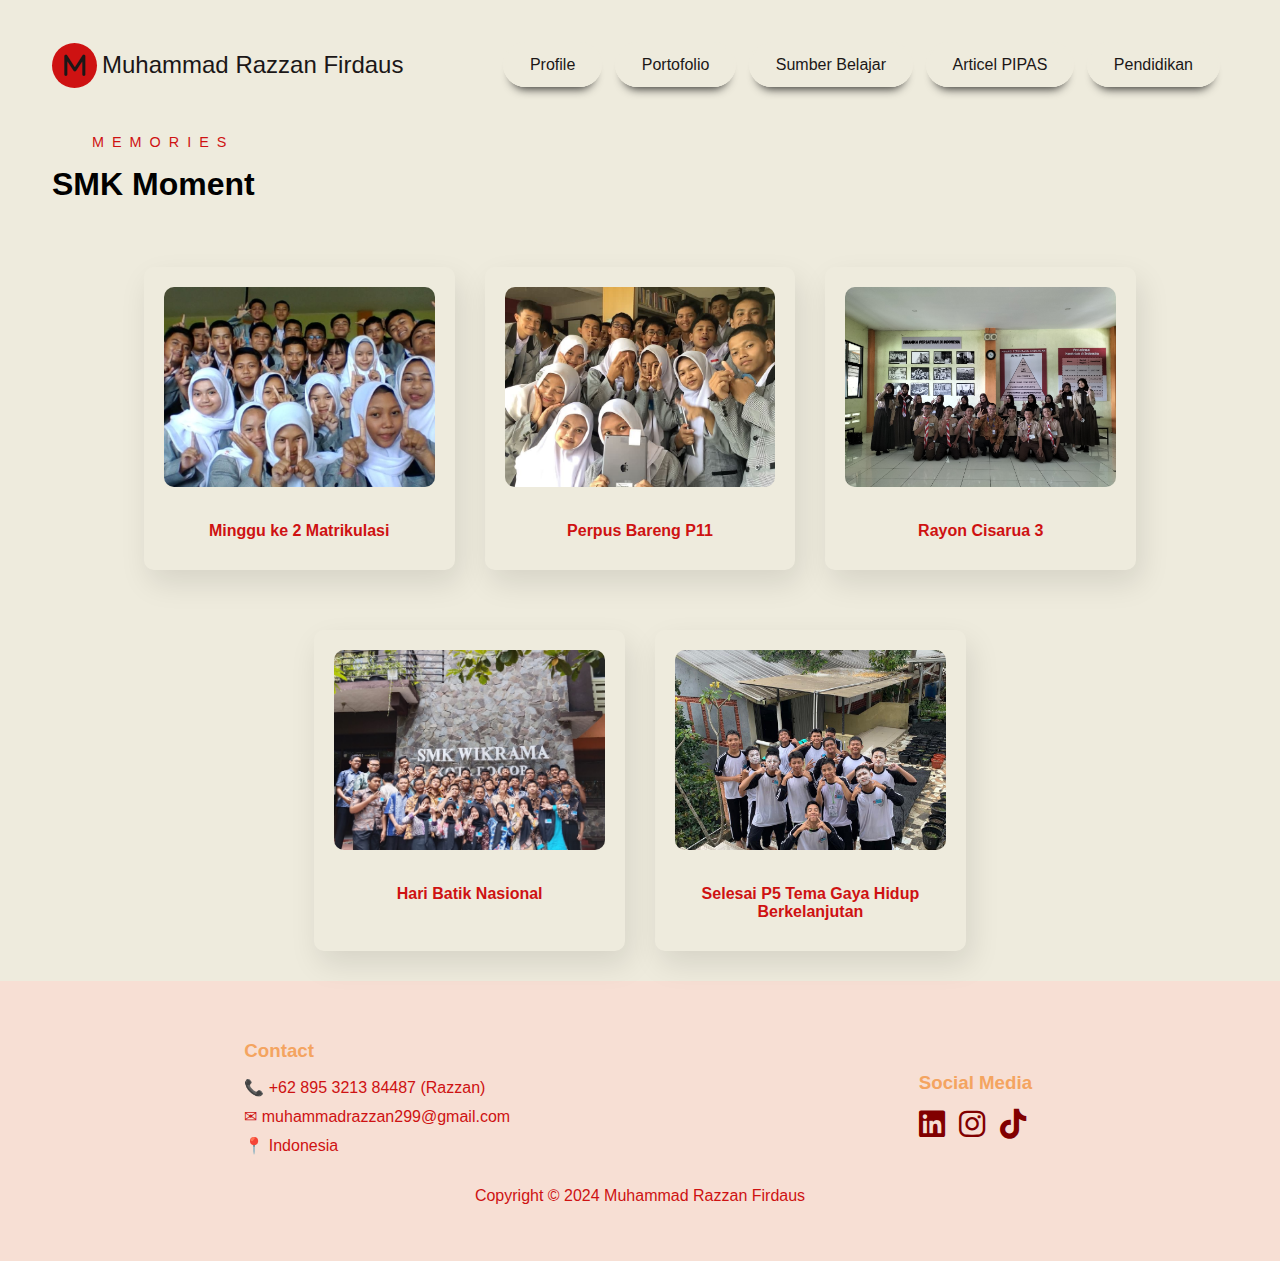
==== SMK.html @ a5806231 "Add files via upload" ====
<!DOCTYPE html>
<html lang="en">
  <head>
    <meta charset="UTF-8" />
    <meta name="viewport" content="width=device-width, initial-scale=1.0" />
    <title>Document</title>
    <link rel="stylesheet" href="terakhir.css" />
    <link
      rel="stylesheet"
      href="https://cdnjs.cloudflare.com/ajax/libs/font-awesome/6.7.1/css/all.min.css"
    />
  </head>
  <body>
    <div class="header">
      <div class="wrapper">
        <header>
          <div class="logo">
            <i class="fa-solid fa-m"></i>
            <div class="text-logo">Muhammad Razzan Firdaus</div>
          </div>
          <nav>
            <div class="togglebtn">
              <span></span>
              <span></span>
              <span></span>
            </div>
            <ul class="nav-links">
              <li><a href="index.html">Profile</a></li>
              <li><a href="index2.html">Portofolio</a></li>
              <li><a href="index3.html">Sumber Belajar</a></li>
              <li><a href="index4.html">Articel PIPAS</a></li>
              <li><a href="index5.html">Pendidikan</a></li>
            </ul>
          </nav>
        </header>
        <main>
          <section id="portofolio">
            <div class="portofolio main-container">
              <h3 class="pre-tittle">Memories</h3>
              <h1 class="section-tittle">SMK Moment</h1>
              <div id="Education" class="content">
                <div class="education-container">
                  <div class="education-box">
                    <div class="education-image">
                      <img src="img/smk1.jpg" alt="sd1" />
                    </div>
                    <div class="education-info">
                      <h3>Minggu ke 2 Matrikulasi</h3>
                    </div>
                  </div>
                  <div class="education-box">
                    <div class="education-image">
                      <img src="img/smk2.jpg" alt="sd2" />
                    </div>
                    <div class="education-info">
                      <h3>Perpus Bareng P11</h3>
                    </div>
                  </div>
                  <div class="education-box">
                    <div class="education-image">
                      <img src="img/smk3.jpg" alt="sd3" />
                    </div>
                    <div class="education-info">
                      <h3>Rayon Cisarua 3</h3>
                    </div>
                  </div>
                  <div class="education-box">
                    <div class="education-image">
                      <img src="img/smk4.jpg" alt="sd4" />
                    </div>
                    <div class="education-info">
                      <h3>Hari Batik Nasional</h3>
                    </div>
                  </div>
                  <div class="education-box">
                    <div class="education-image">
                      <img src="img/smk5.jpg" alt="sd5" />
                    </div>
                    <div class="education-info">
                      <h3>Selesai P5 Tema Gaya Hidup Berkelanjutan</h3>
                    </div>
                  </div>
                </div>
              </div>
            </div>
          </section>
        </main>
      </div>
    </div>
  </body>
  <script src="script.js"></script>
  <footer>
    <div class="Footer">
      <div>
        <h3>Contact</h3>
        <ul class="Fcont">
          <li><span>📞</span> +62 895 3213 84487 (Razzan)</li>
          <li><span>✉</span> muhammadrazzan299@gmail.com</li>
          <li><span>📍</span> Indonesia</li>
        </ul>
      </div>
      <div>
        <h3>Social Media</h3>
        <div class="social">
          <a
            href="https://www.linkedin.com/in/muhammad-razzan-firdaus-92a09a331/"
            target="_blank"
          >
            <i class="fa-brands fa-linkedin"></i>
          </a>
          <a href="https://www.instagram.com/rzann4e/" target="_blank">
            <i class="fa-brands fa-instagram"></i>
          </a>
          <a href="https://www.tiktok.com/@shiikarikato" target="_blank">
            <i class="fa-brands fa-tiktok"></i>
          </a>
        </div>
      </div>
    </div>
    <div class="Fcop">
      <p>Copyright © 2024 Muhammad Razzan Firdaus</p>
    </div>
  </footer>
</html>
---- terakhir.css ----
* {
  box-sizing: border-box;
  font-family: poppins, sans-serif;
  text-decoration: none;
}

body {
  margin: 0;
  padding: 0;
}

h2,
h3 {
  color: sandybrown;
}

header {
  padding: 40px 0 30px;
  display: flex;
  justify-content: space-between;
  align-items: center;
  flex-wrap: wrap;
}

body {
  background-color: #eeebdd;
}

.header {
  width: 100%;
  height: 100%;
  min-height: 100vh;
  background: #eeebdd;
}

.wrapper {
  width: 1280px;
  max-width: 95%;
  margin: 0 auto;
  padding: 0 20px;
}

.logo {
  display: inline-flex;
  justify-content: center;
  align-items: center;
}

.logo i {
  margin-right: 5px;
  height: 45px;
  width: 45px;
  background-color: #ce1212;
  border-radius: 50%;
  color: #1b1717;
  font-weight: 700;
  font-size: 1.5rem;
  padding: 10px;
  cursor: pointer;
  text-align: center;
}

.text-logo {
  font-size: 24px;
  font-weight: 500;
  color: #1b1717;
}

.togglebtn {
  width: 35px;
  height: 35px;
  position: absolute;
  top: 45px;
  right: 45px;
  z-index: 5;
  cursor: pointer;
  display: none;
}

.togglebtn span {
  display: block;
  background-color: #810000;
  margin: 5px 0px;
  width: 100%;
  height: 3px;
  transition: 0.3s;
  transition-property: transform, opacity;
}

.nav-links li {
  display: inline-block;
  margin-right: 0.5rem;
}

.nav-links a:hover {
  background-color: #810000;
  color: #eeebdd;
  border-color: #810000;
  transition: 0.4s;
}
.nav-links li a {
  color: #1b1717;
  margin-right: 2.5rem;
  border-color: #eeebdd;
  background-color: #eeebdd;
  padding: 12px 25px;
  margin: 5px 0px;
  border-radius: 30px;
  border: 2px solid #eeebdd;
  box-shadow: 0 10px 10px -8px rgb(0 0 0 / 78%);
}

.profile header {
  text-align: center;
}

.social a i {
  font-size: 30px;
}

.social i {
  color: #810000;
  font-size: 18px;
  margin-right: 10px;
  transition: 0.5s;
}

.social i:hover {
  color: #ce1212;
  transform: rotate(360deg);
}

.fa-brands {
  size: 30px;
}

#Pendidikan {
  padding: 50px 0;
  text-align: center;
}

.sec-container {
  width: 1000px;
  margin: 0 auto;
}

.section-tittle {
  margin: 1rem 0 4rem;
  font-size: 2rem;
}

.pre-tittle {
  text-transform: uppercase;
  letter-spacing: 0.5rem;
  color: #ce1212;
  position: relative;
  padding-left: 40px;
  width: fit-content;
  font-weight: 400;
  font-size: 0.9rem;
}

.pre-tittle::before {
  content: "";
  width: 30px;
  height: 1px;
  position: absolute;
  display: block;
  left: 0;
  top: 50%;
}

.education-container {
  display: flex;
  flex-wrap: wrap;
  justify-content: center;
  gap: 30px;
  padding: 0 20px;
}

.education-box {
  border-radius: 10px;
  box-shadow: 5px 13px 30px rgba(0, 0, 0, 0.1);
  width: calc(30% - 30px);
  text-align: center;
  padding: 20px;
  transition: transform 0.3s ease, box-shadow 0.3s ease;
  margin-bottom: 30px;
}

.education-box:hover {
  transform: translateY(-10px);
  box-shadow: 0 6px 15px #810000;
}

.education-image img {
  width: 100%;
  height: 200px;
  object-fit: cover;
  border-radius: 10px;
  margin-bottom: 15px;
}

.education-info h3 {
  font-size: 1rem;
  font-weight: bold;
  color: #ce1212;
  margin-bottom: 10px;
  font-family: sans-serif;
}

.education-info p {
  font-size: 1rem;
  color: #ce1212;
  line-height: 1.6;
}

.content {
  text-align: center;
  box-shadow: rgb(144, 9, 9);
}

footer {
  background-color: #f7dfd4;
  color: #ce1212;
  padding: 40px 20px;
}

footer div {
  max-width: 1200px;
  margin: auto;
}

footer h3 {
  margin-bottom: 15px;
}

footer ul {
  list-style: none;
  padding: 0;
}

footer ul li {
  margin-bottom: 10px;
}

footer a {
  color: #ce1212;
  text-decoration: none;
}

.Footer {
  display: flex;
  justify-content: space-between;
  flex-wrap: wrap;
  max-width: 1200px;
}

.Fcop {
  text-align: center;
}

@media (max-width: 1024px) {
  .main-container {
    width: 100%;
  }
  nav .togglebtn {
    display: block;
  }
  .click {
    top: 30px;
  }
  .click span {
    position: absolute;
    margin-top: 12px;
  }
  .click span:first-child {
    transform: rotate(-40deg);
  }
  .click span:nth-child(2) {
    opacity: 0;
    margin: 0;
  }
  .click span:last-child {
    transform: rotate(45deg);
    top: 0;
  }
  nav .nav-links {
    display: block;
    position: absolute;
    top: 110px;
    right: -100%;
    bottom: 0;
    width: 60%;
    height: 38vh;
    background-color: transparent;
    z-index: 3;
    box-shadow: 5px 13px 30px rgba(0, 0, 0, 0.1);
    transition: 0.5s;
    padding: 25px 0px;
  }
  nav .nav-links li {
    display: block;
  }
  nav .nav-links li a {
    display: block;
    margin-bottom: 15px;
    text-align: center;
  }
  nav .nav-links.open {
    right: 0;
  }
}

@media (max-width: 768px) {
  .education-container {
    flex-direction: column;
    gap: 20px;
  }

  .education-box {
    width: 100%;
  }
}
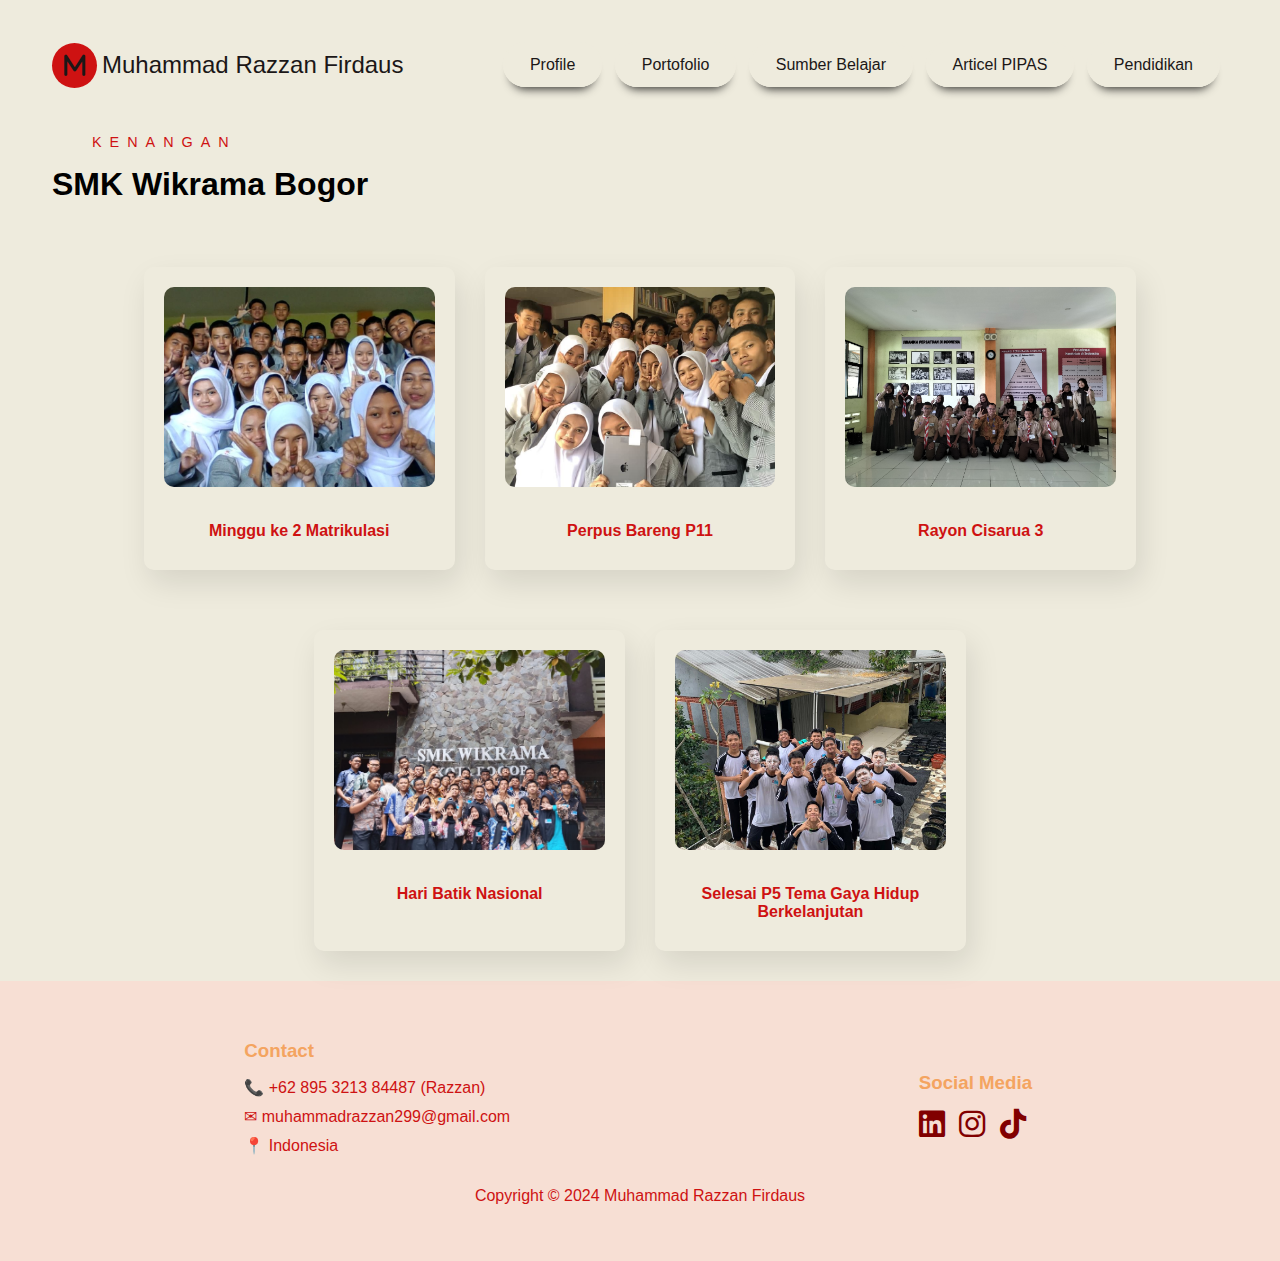
==== commit 87e5ce5e: "Update SMK.html" ====
--- a/SMK.html
+++ b/SMK.html
@@ -36,8 +36,8 @@
         <main>
           <section id="portofolio">
             <div class="portofolio main-container">
-              <h3 class="pre-tittle">Memories</h3>
-              <h1 class="section-tittle">SMK Moment</h1>
+              <h3 class="pre-tittle">Kenangan</h3>
+              <h1 class="section-tittle">SMK Wikrama Bogor</h1>
               <div id="Education" class="content">
                 <div class="education-container">
                   <div class="education-box">
